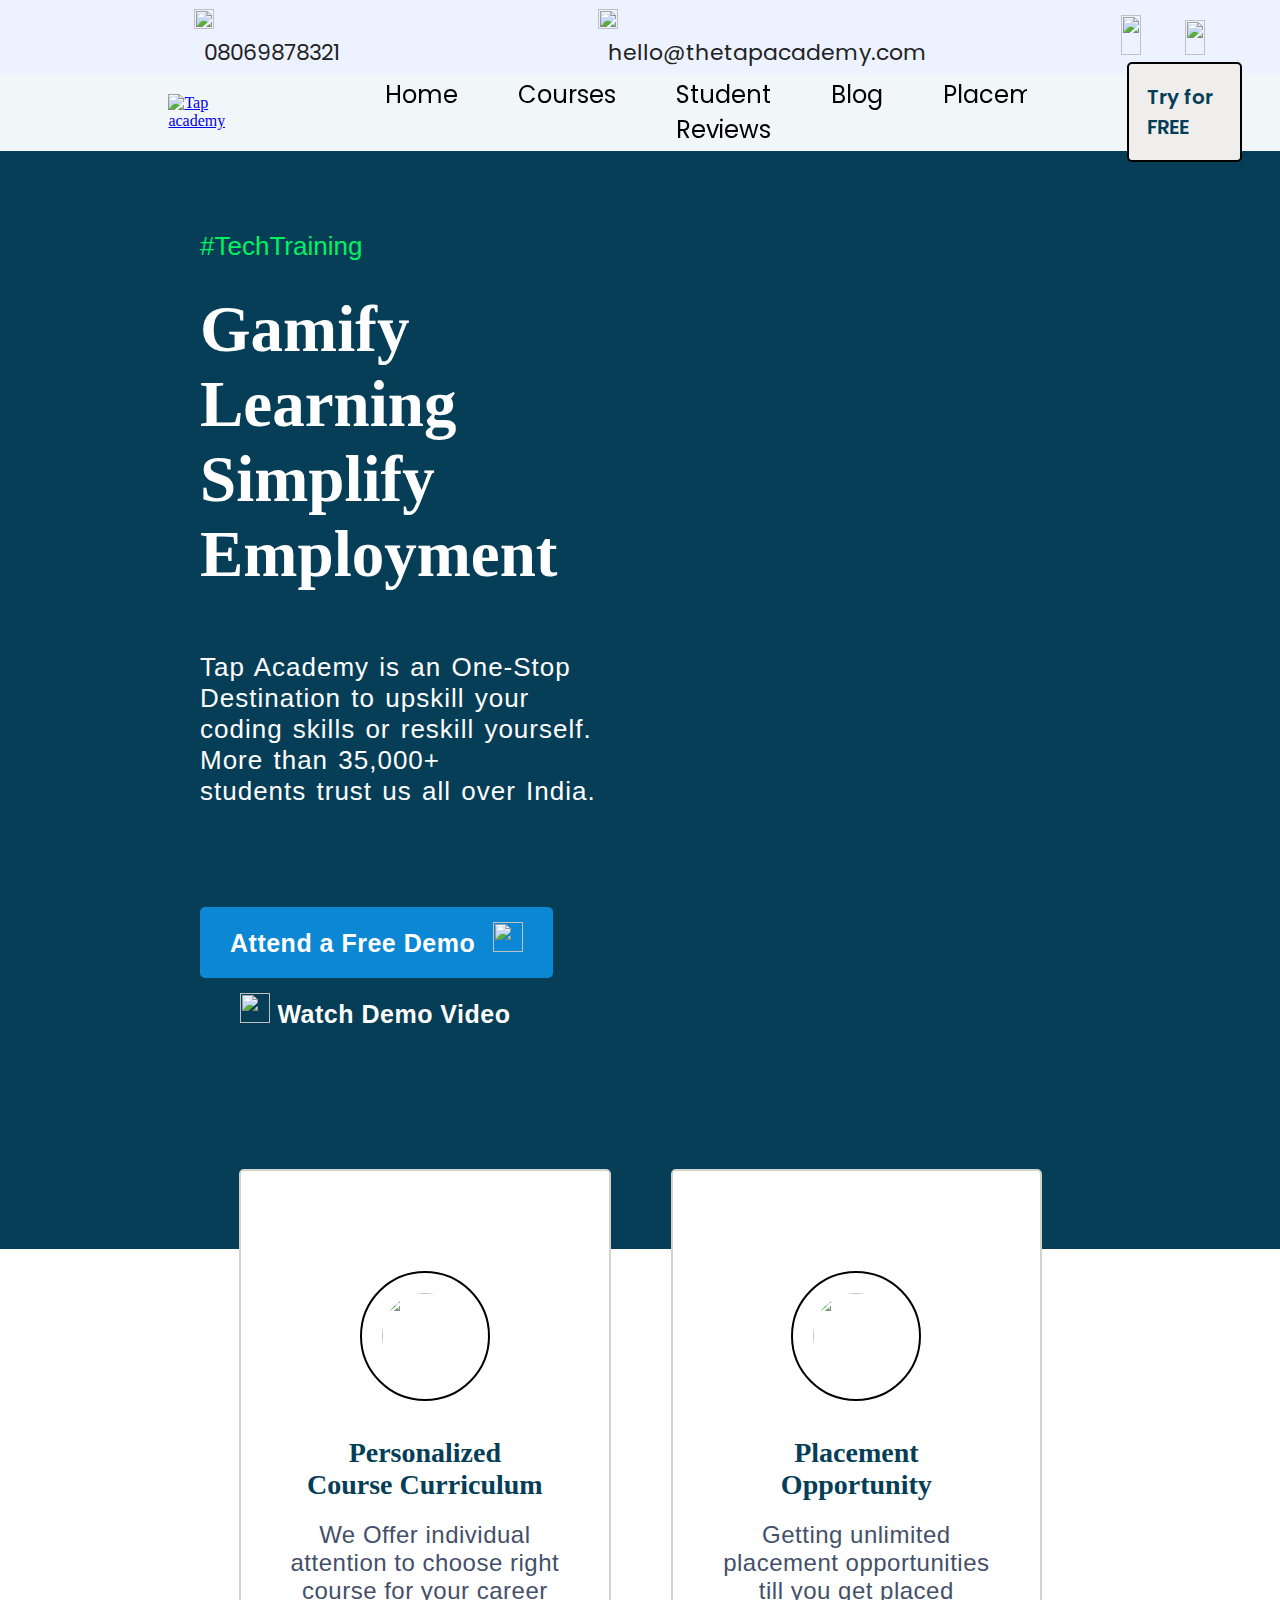
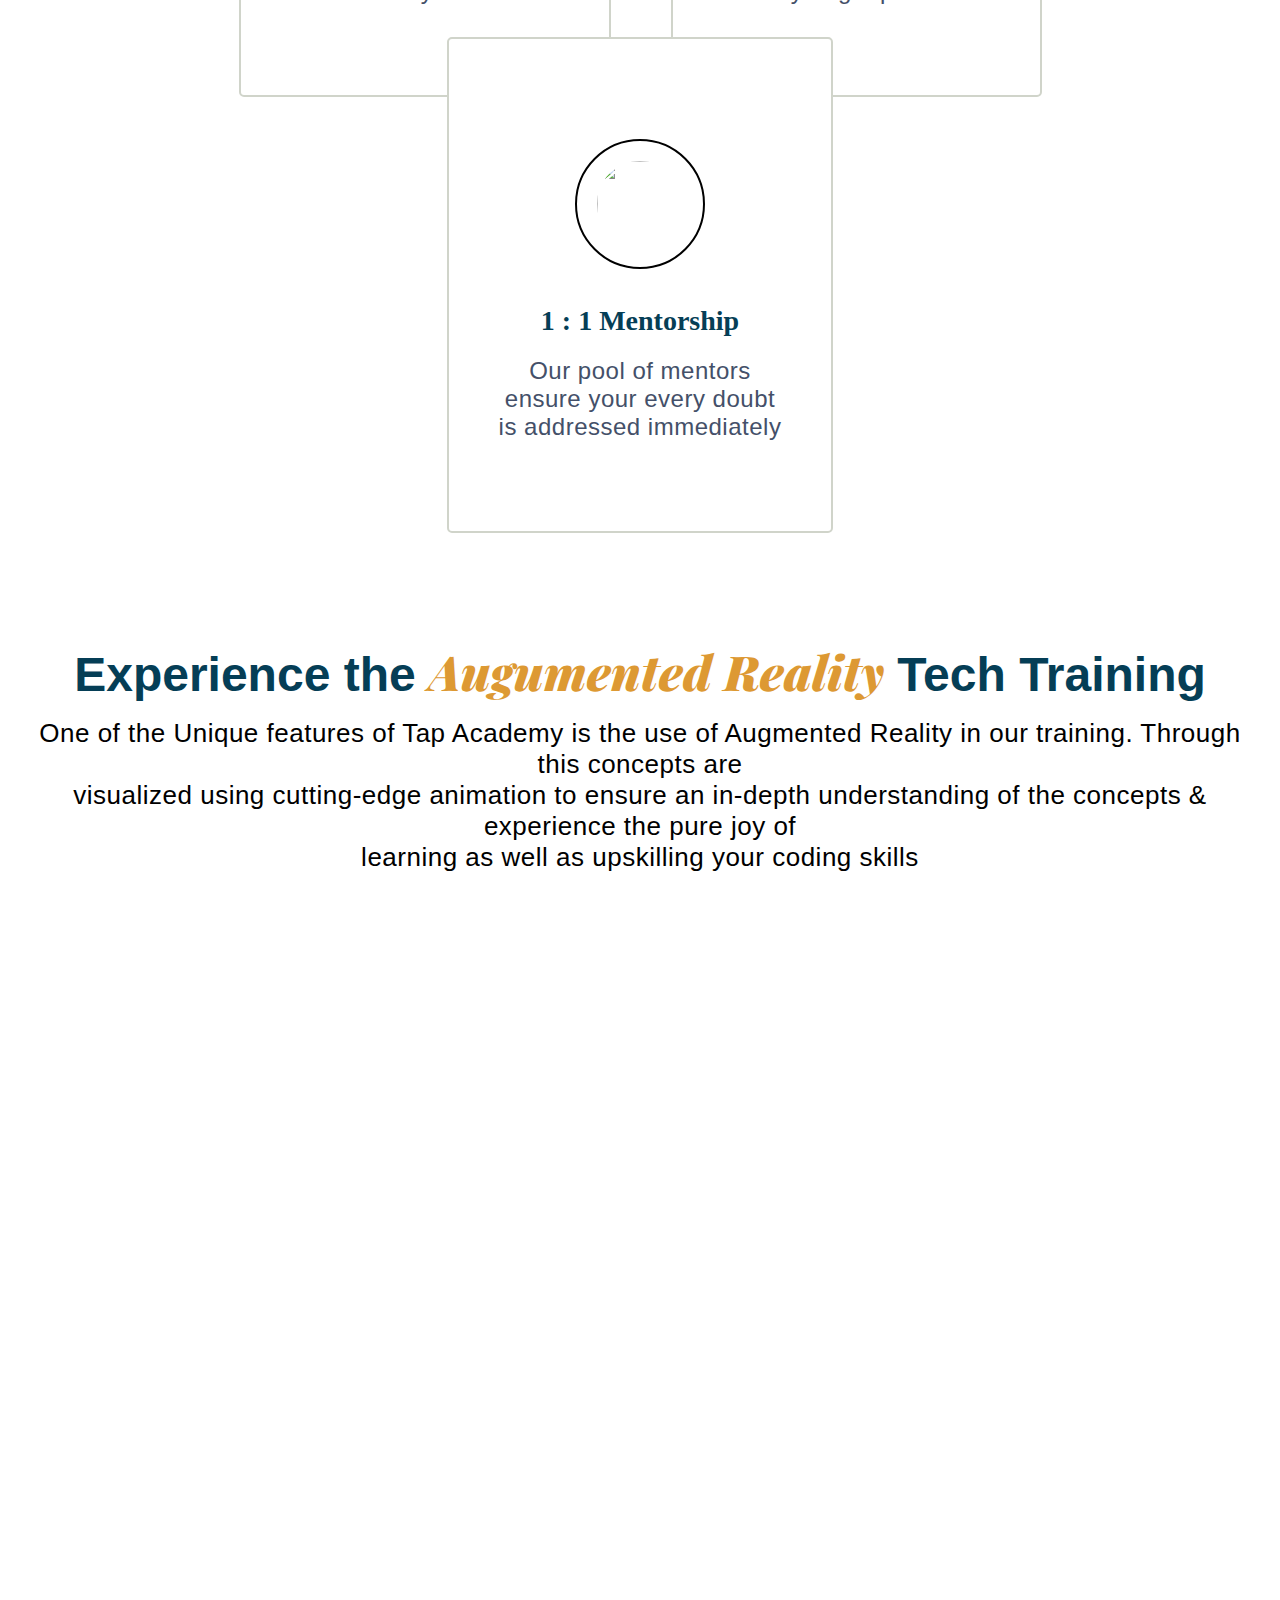
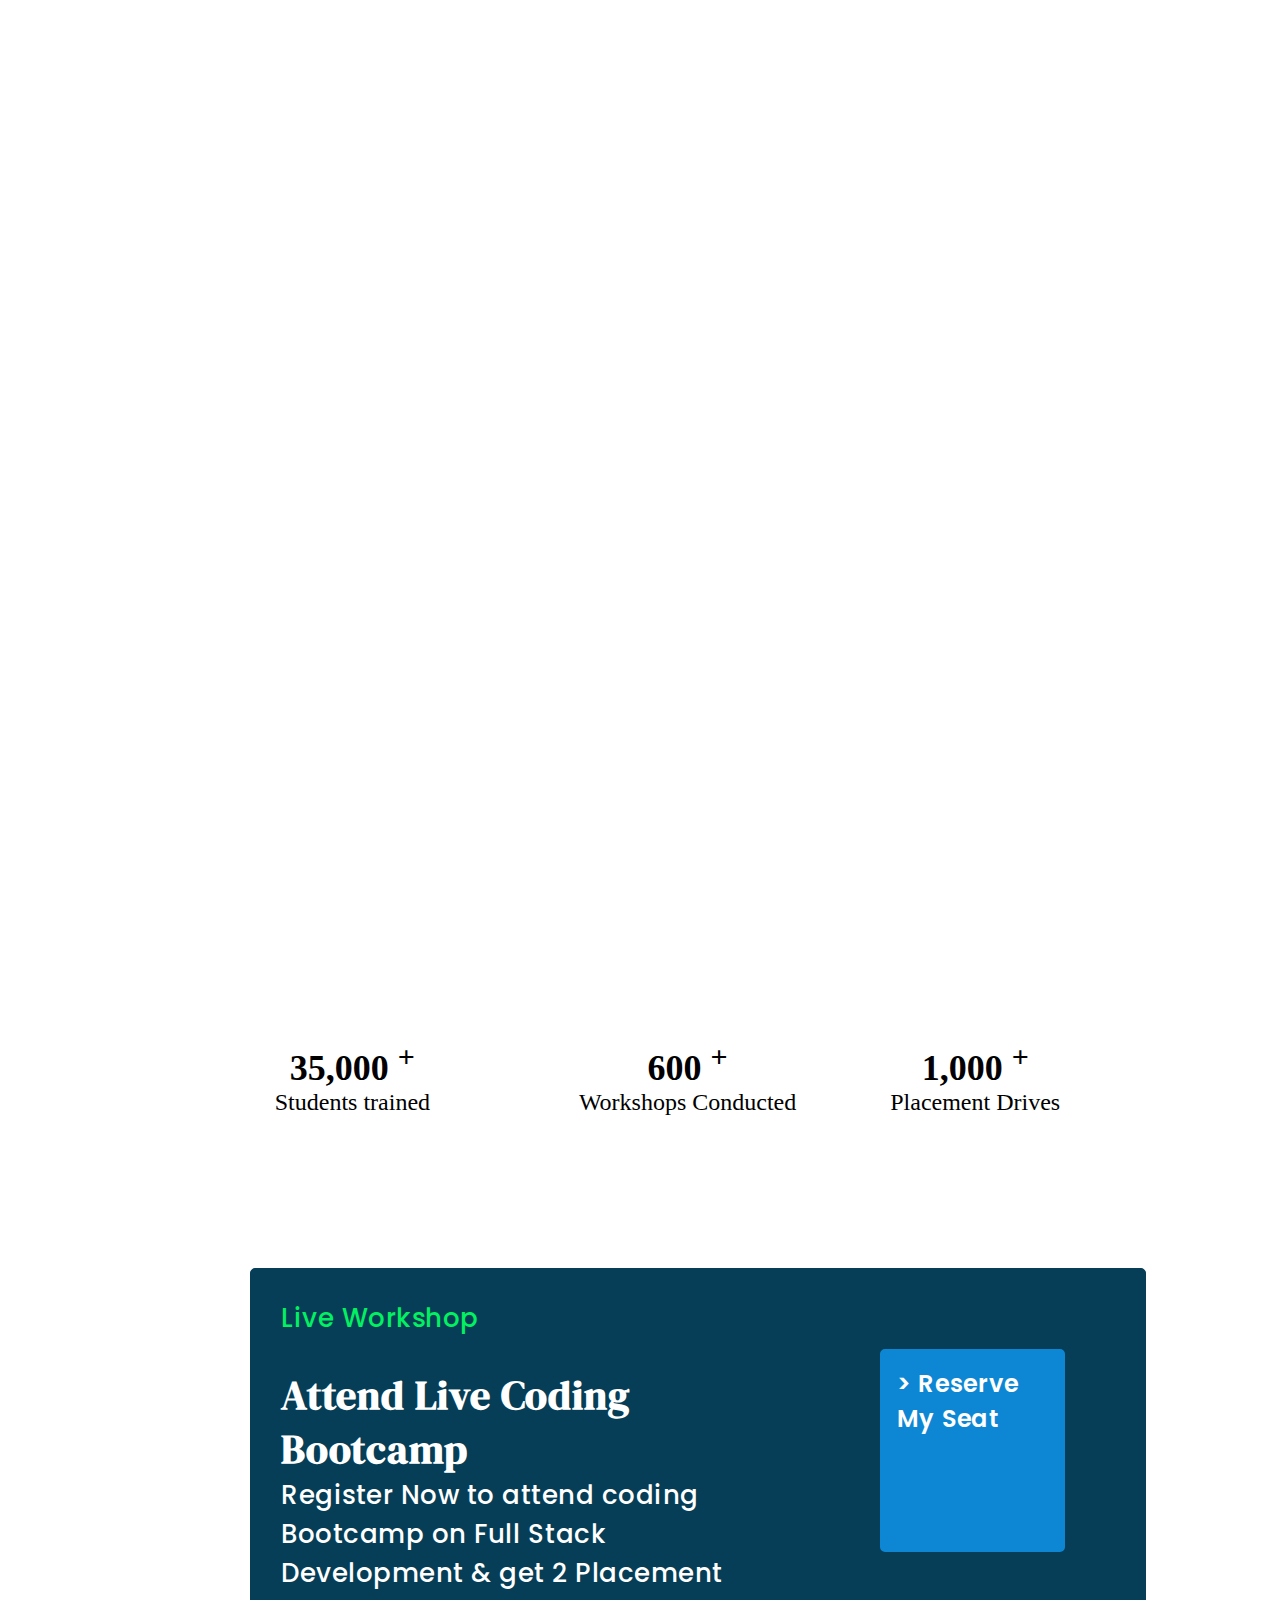
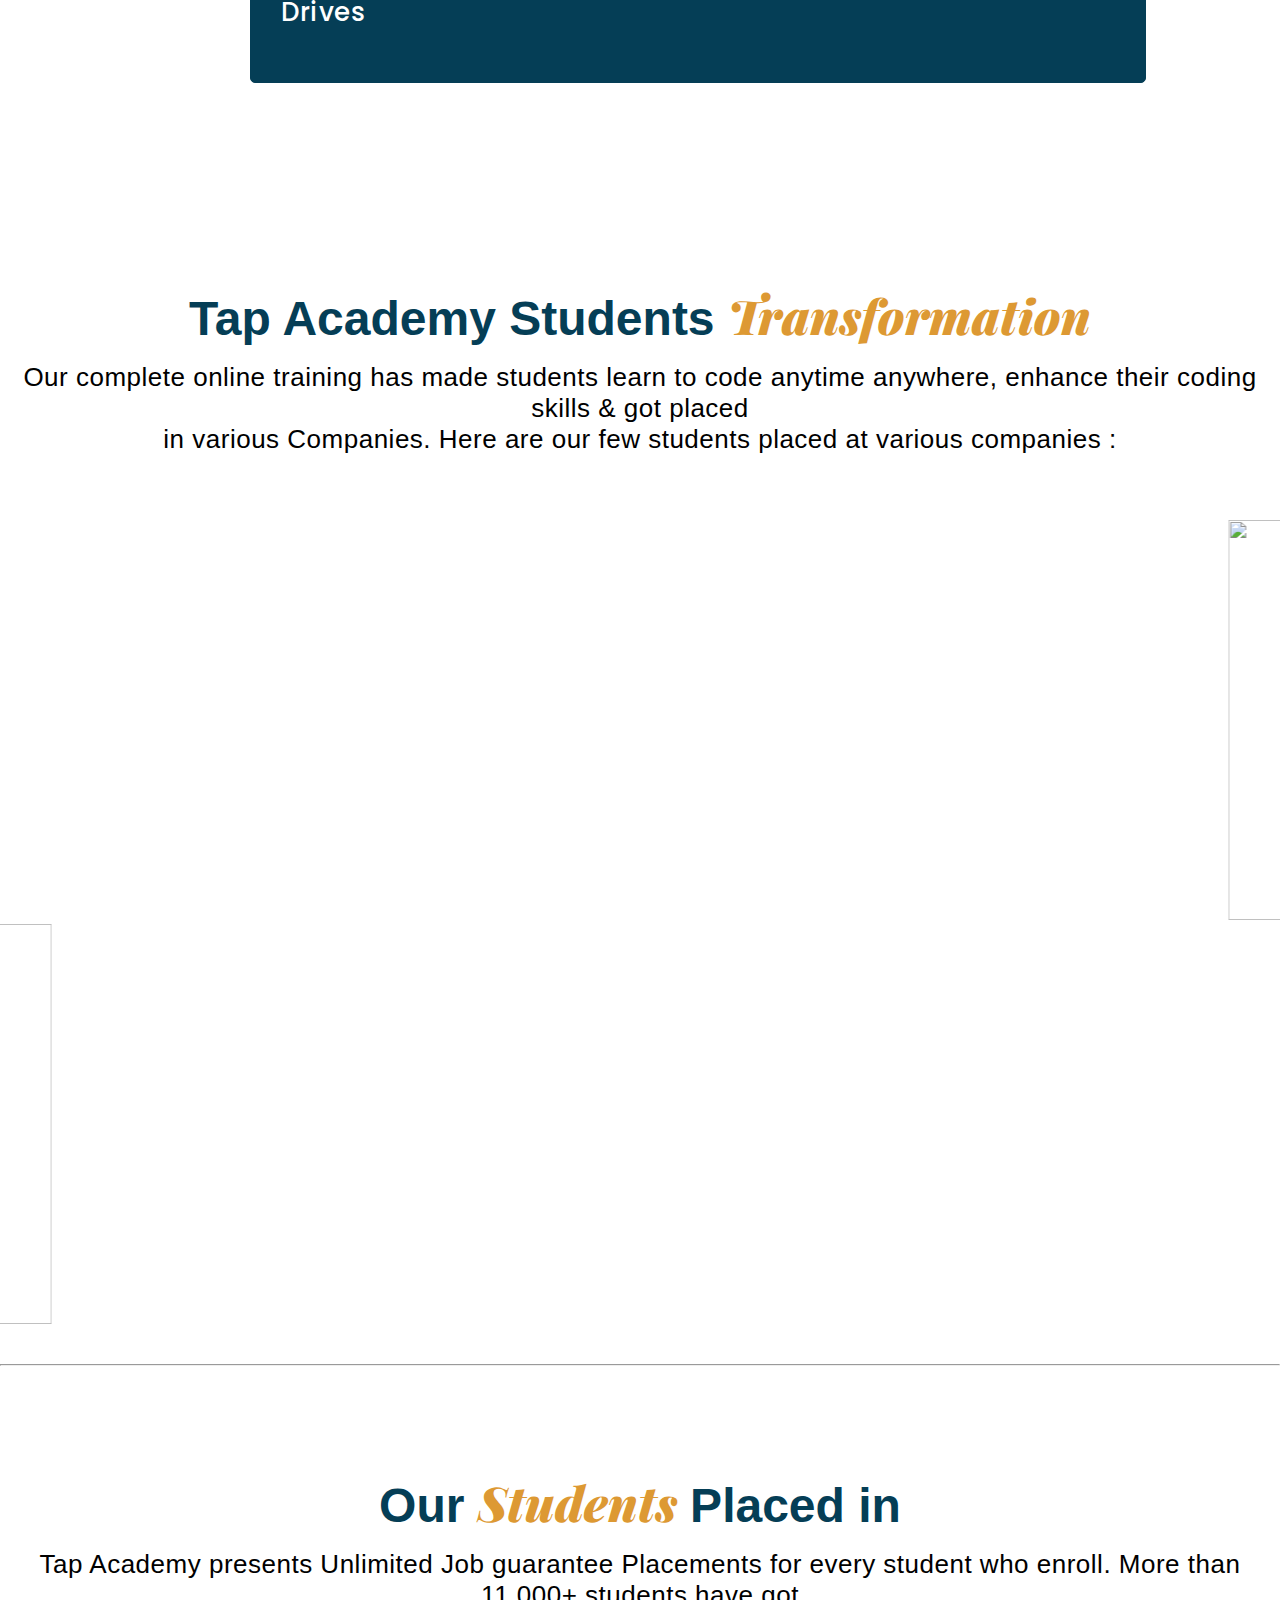
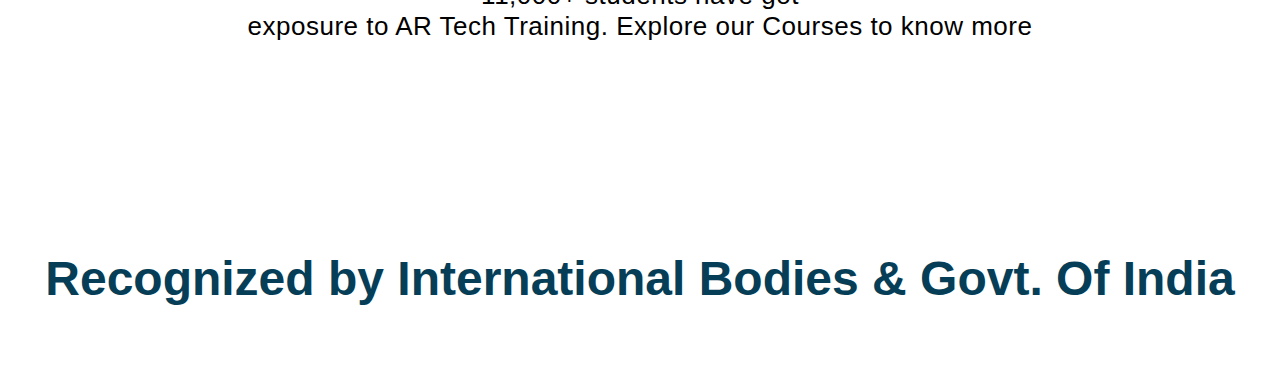
==== index.html @ 1ef103cb "Add files via upload" ====
<!DOCTYPE html>
<html lang="en">
<head>
    <meta charset="UTF-8">
    <meta name="viewport" content="width=device-width, initial-scale=1.0">
    <title>Tap Academy</title>
    <link rel="icon" href="images/tap_academy_icon.png">
    <link rel="stylesheet" href="styles.css">
    <link rel="stylesheet" href="home.css">
    <link rel="preconnect" href="https://fonts.googleapis.com">
<link rel="preconnect" href="https://fonts.gstatic.com" crossorigin>
<link href="https://fonts.googleapis.com/css2?family=Playfair+Display:ital@1&display=swap" rel="stylesheet">
<link rel="preconnect" href="https://fonts.googleapis.com">
<link rel="preconnect" href="https://fonts.gstatic.com" crossorigin>
<link href="https://fonts.googleapis.com/css2?family=Playfair+Display:ital@1&family=Poppins&display=swap" rel="stylesheet">
<link rel="preconnect" href="https://fonts.googleapis.com">
<link rel="preconnect" href="https://fonts.gstatic.com" crossorigin>
<link href="https://fonts.googleapis.com/css2?family=DM+Sans:opsz@9..40&family=Playfair+Display:ital@1&family=Poppins&display=swap" rel="stylesheet">
<link rel="preconnect" href="https://fonts.googleapis.com">
<link rel="preconnect" href="https://fonts.gstatic.com" crossorigin>
<link href="https://fonts.googleapis.com/css2?family=DM+Sans:opsz@9..40&family=DM+Serif+Display&family=Playfair+Display:ital@1&family=Poppins&display=swap" rel="stylesheet">
</head>
<body>
    <header>
        <div class="container">
            <div class="container-column">
                <div class="ele">
                    <ul class="container-ele">
                        <li class="header-ele">
                            <img src="images/phone_icon.png" alt="" height="20px" width="20px"></li>
                        <li class="header-ele"><a href="tel:08069878321">08069878321</a></li>
                    </ul>
                </div>
            </div>
            <div class="container-column">
                <div class="ele">
                    <ul class="container-ele ele1">
                        <li class="header-ele"><img src="images/mail_icon.png" alt="" height="20px" width="20px"></li>
                        <li class="header-ele"><a href="mailto:hello@thetapacademy.com">hello@thetapacademy.com</a></li>
                    </ul>
                </div>
            </div>
            <div class="container-column">
                <div class="ele">
                    <div class="ele2">
                        <span class="element"><a href="https://www.youtube.com/tapacademy"><img src="images/utube_icon.png" alt="" height="40px" width="40px"></a></span>
                        <span class="element"><a href="https://www.instagram.com/tapacademy_online/"><img src="images/Instagram-Icon.png" alt="" height="35px" width="35px"></a></span>
                    </div>
                </div>
            </div>
        </div>
    </header>
    <nav class="navBar">
        <a href="index.html"><img src="images/tap_logo.png" alt="Tap academy" class="tapLogo"></a>
        <ul class="navLink">
            <li class="navItems"><a href="index.html">Home</a></li>
            <li class="navItems"><a href="courses.html">Courses</a></li>
            <li class="navItems"><a href="studentReviews.html">Student Reviews</a></li>
            <li class="navItems"><a href="">Blog</a></li>
            <li class="navItems"><a href="placements.html">Placements</a></li>
            <li class="navItems"><a href="contact.html">Contact Us</a></li>
        </ul>
        <a href="https://learn.thetapacademy.com/" id="nav-try-btn">Try for FREE</a>
    </nav>
    <section class="mainContent">
        <div class="content-home column">
            <div class="content-hold">
                <div class="left-Container content-left">
                    <p class="para">#TechTraining</p>
                    <h1>Gamify Learning Simplify</h1>
                    <h1>Employment</h1>
                    <div id="para1">
                        <p>Tap Academy is an One-Stop Destination to upskill your <br>
                            coding skills or reskill yourself. More than 35,000+ <br>
                            students trust us all over India.
                        </p>                        
                    </div>
                </div>
                <div class="left-btns left-Container">
                    <div class="btn-leftOne">
                        <a href="https://thetapacademy.com/full-stack-live-workshop/">Attend a <b>Free</b> Demo
                            <img src="images/video_img.png" alt="" width="30px" height="30px" >
                        </a>
                    </div>
                    <div class="btn-leftTwo">
                        <a href="https://player.vimeo.com/video/645486190?playlist=645486190&muted=0&autoplay=0&loop=no&controls=1&start=&end=">
                            <img src="images/video_icon.png" alt="" width="30px" height="30px">
                            Watch Demo Video
                        </a>
                    </div>
                </div>
            </div>
            <div class="content-hold right-Container">
                <iframe src="https://www.youtube.com/embed/YRE8jYq4Nvg?controls=1&rel=0&playsinline=0&modestbranding=0&autoplay=1&enablejsapi=1&origin=https%3A%2F%2Fthetapacademy.com&widgetid=1" frameborder="0" height="360" width="640"></iframe>
            </div>
        </div>   
    </section>

    <section class="mainContent">
        <div class="card">
            <div class="card-holder">
                <div class="card-items">
                    <a href="index.html">
                        <figure>
                            <img src="images/laptop_img.png" alt="" height="70px" width="70px">
                            <figcaption>
                                <h2>Personalized <br>
                                    Course Curriculum</h2>
                                    <p>We Offer individual <br>
                                        attention to choose right <br>
                                        course for your career
                                    </p>
                            </figcaption>
                        </figure>
                    </a>
                </div>
                <div class="card-items">
                    <a href="index.html">
                        <figure>
                            <img src="images/briefcase_icon.png" alt="" height="70px" width="70px">
                            <figcaption>
                                <h2>Placement <br>
                                Opportunity</h2>
                                <p> Getting unlimited <br>
                                placement opportunities <br>
                                till you get placed
                                </p>
                            </figcaption>
                        </figure>
                    </a>
                </div>
                <div class="card-items">
                    <a href="index.html">
                        <figure>
                            <img src="images/headphone_icon.png" alt="" height="70px" width="70px">
                            <figcaption>
                                <h2>
                                    1 : 1 Mentorship
                                </h2>
                                    <p>Our pool of mentors <br>
                                    ensure your every doubt <br>
                                    is addressed immediately</p>
                            </figcaption>
                        </figure>
                    </a>
                </div>    
            </div>
        </div>
    </section>
    <br><br>

    <section class="mainContent">
        <div class="video-content">
            <h1>Experience the <em>Augumented Reality</em> Tech Training </h1>
            <p>One of the Unique features of Tap Academy is the use of Augmented Reality in our training.  Through this concepts are <br>
                visualized using cutting-edge animation to ensure an in-depth understanding of the concepts & experience the pure joy of <br>
                learning as well as upskilling your coding skills</p>
        </div>
        <div class="video-container">
            <div class="vi-con-item"><iframe src="https://player.vimeo.com/video/694365015?color&autopause=0&loop=0&muted=0&title=1&portrait=1&byline=1&h=ab68c6377f#t=00h00m05s" frameborder="0" height="360" width="640"></iframe>
            </div>
            <div class="vi-con-item"><iframe src="https://player.vimeo.com/video/636154101?color&autopause=0&loop=0&muted=0&title=0&portrait=0&byline=0&h=89dff778c4#t=00h00m05s" frameborder="0" height="360" width="640"></iframe>
            </div>
            <div class="vi-con-item"><iframe src="https://player.vimeo.com/video/638183143?color&autopause=0&loop=0&muted=0&title=1&portrait=1&byline=1&h=33bbbfd0ed#t=00h00m05s" frameborder="0" height="360" width="640"></iframe>
            </div>
            <div class="vi-con-item"><iframe src="https://player.vimeo.com/video/682703363?color&autopause=0&loop=0&muted=0&title=0&portrait=0&byline=0&h=78aa9762ff#t=00h00m05s" frameborder="0" height="360" width="640"></iframe>
            </div>
        </div>
    </section>
    <section class="mainContent">
        <center>
            <table style="width: 75%;">
                <tr>
                    <td style="width: 40%;">
                        <center>
                            <font size="5px">
                                <h2>35,000 <sup>+</sup></h2>
                                <p>Students trained</p>
                            </font>
                        </center>
                    </td>
                    <td style="width:30%;">
                        <center>
                            <font size="5px">
                                <h2>600 <sup>+</sup></h2>
                                <p>Workshops Conducted</p>
                            </font>
                        </center>
                    </td>
                    <td style="width: 60%;">
                        <center>
                            <font size="5px">
                                <h2>1,000 <sup>+</sup></h2>
                                <p>Placement Drives</p>
                            </font>
                        </center>
                    </td>
                </tr>
            </table>
        </center>
    </section>
    <section class="mainContent">
        <div class="content-card column">
            <div class="left-Container-card">
                <p class="para">Live Workshop</p>
                <h2>Attend Live Coding Bootcamp</h2>
                <p>Register Now to attend coding Bootcamp on Full Stack <br>
                    Development & get 2 Placement Drives </p>
            </div>
            <div class="right-Container-card">
                <a href="https://thetapacademy.com/full-stack-live-workshop/"> > Reserve My Seat</a>
            </div>
        </div>
    </section>
    <section class="mainContent">
        <div class="video-content">
            <h2>Tap Academy Students <em>Transformation</em></h2>
                <p>Our complete online training has made students learn to code anytime anywhere, enhance their coding skills & got placed <br>
                    in various Companies. Here are our few students placed at various companies :</p>
        </div>
        <marquee direction="left">
            <img src="images/img1.jpg" alt="" height="400px" width="300px">
            <img src="images/img2.jpg" alt="" height="400px" width="300px">
            <img src="images/img3.jpg" alt="" height="400px" width="300px">
            <img src="images/img4.jpg" alt="" height="400px" width="300px">
            <img src="images/img5.jpg" alt="" height="400px" width="300px">
            <img src="images/img6.jpg" alt="" height="400px" width="300px">

        </marquee>
        <marquee direction="right">
            <img src="images/img7.jpg" alt="" height="400px" width="300px">
            <img src="images/img8.jpg" alt="" height="400px" width="300px">
            <img src="images/img9.jpg" alt="" height="400px" width="300px">
            <img src="images/img10.jpg" alt="" height="400px" width="300px">
            <img src="images/img11.jpg" alt="" height="400px" width="300px">
            <img src="images/img12.jpg" alt="" height="400px" width="300px">
        </marquee>
        <br><br><hr><br><br><br>
        <div class="video-content">
            <h2>Our <em>Students</em> Placed in</h2>
            <p>Tap Academy presents Unlimited  Job guarantee Placements for every student who enroll. More than 11,000+ students have got <br>
                exposure to AR Tech Training. Explore our Courses to know more</p>
        </div>
            
        <br><br>
        <marquee  direction="left">
            <img src="images/accenture.png" alt="">
            <img src="images/infosys.png" alt="">
            <img src="images/mindtree.png" alt="">
            <img src="images/oracle.png" alt="">
            <img src="images/intel.png" alt="">
            <img src="images/tcs.png" alt="">
            <img src="images/capgemini.png" alt="">
            <img src="images/cisco.png" alt="">
            <img src="images/cognizant.png" alt="">
            <img src="images/concentrix.png" alt="">
            <img src="images/virtusa.png" alt="">
            <img src="images/deloitte.png" alt="">
        </marquee>
        <br><br><br><br><br>
    
        <center>
            <font size="5px">
                <h2 id="last-con">Recognized by International Bodies & Govt. Of India</h2>
            </font>
            <img src="images/logo1.png" alt="">
        </center>
    </section>
    <br><br>
</body>
</html>
---- styles.css ----
* {
    margin: 0;
    padding: 0;
    box-sizing: border-box;
}
div {
    display: block;
}

.container {
    display: flex;
    flex-direction: initial;
    justify-content: initial;
    align-items: initial;
    align-content: initial;
    flex-grow: initial;
    flex-shrink: initial;
    background-color: #ECF2FF;

}
.container-column {
    display: flex;
    position: relative;
    flex-wrap: wrap;
    width: 100%;
    padding: 5px;
    margin: 0 5px;
    align-items: center;
}
.container-ele {
    display: flex;
    flex-wrap: wrap;
    flex-grow: initial;
    align-items: center;
    padding-left: 180px;
}

.ele1 {
    padding-left: 230px;
}

.header-ele a{
    padding-left: 10px;
}

.header-ele{
    display: inline-block;
    text-decoration: none;
    padding: 4px;
    text-align: right;

}

.container-ele > li > a {
    color: #222;
    font-family: poppins, sans-serif;
    font-weight: 400;
    line-height: 24px;
    font-size: 22px;
}

.ele .container-ele a {
    display: flex;
    flex-wrap: wrap;
    align-items: center;
    text-decoration: none;
    text-align: right;
}

.element {
    display: inline;
    position: relative;
    padding-left: 20px;
}
.element a img {
    width: auto;
}
.ele2 {
    padding-left: 150px;
}

.navBar {
    display: flex;
    width: 100%;
    height: 30px;
    position: sticky;
    top: 0;
    left: 0;
    padding: 3%;
    z-index: 9;
    background-color: #F1F6F9;
    align-items: center;
}

.tapLogo {
    height: 70px;
    padding-left: 130px;
}

.navLink {
    display: flex;
    list-style-type: none;
    margin: 0;
    padding-left: 100px;
    margin-right: 50px;
    top: 0;
    position: -webkit-sticky;
    position: sticky;
    overflow: hidden;
}

.navItems {
    float: left;
}

.navItems a {
    display: block;
    align-items: center;
    text-decoration: none;
    margin-left: 40px;
    padding-left: 20px;
    font-size: 24px;
    font-weight: 400;
    font-family: poppins, sans-serif;
    color: black;
}

.navItems a:hover {
    text-decoration: underline;
    color: blue;
}

#nav-try-btn {
    display: block;
    padding: 18px;
    border: 2px solid black;
    margin-left: 50px;
    font-weight: 530;
    font-size: 20px;
    font-family: poppins, sans-serif;
    border-radius: 5px;
    background-color: #F0EEED;
    text-decoration: none;
    color: #053E56;
}

#nav-try-btn:hover {
    color: #F0EEED;
    background-color: #053E56;
}
---- home.css ----
* {
    margin: 0;
    padding: 0;
    box-sizing: border-box;
}

.content-home {
    height: 100%;
    width: 100%;
    background-color: #053E56;
    color: #fff;
    padding: 0 0 50px;
}

.content-home::after {
    content: "";
    display: table;
    clear: both;
}

.column {
    display: flex;
    float: left;
}

.left-Container {
    padding: 50px 200px 50px;
    display: flex;
    flex-wrap: wrap;
    flex-direction: column;
}

.right-Container {
    height: 100%;
    border-radius: 5px;
    margin: 20px -100px;
    padding: 200px 0;
}

.para {
    color: #02F161;
    padding: 30px 0;
}

.content-left h1 {
    font-size: 65px;
    font-weight: bolder;
    padding: 0;
    margin: 0;
    color: #fff;
}
.content-left p{
    font-size: 26px;
    font-weight: 400;
    font-family: sans-serif;
}

#para1 {
    padding: 60px 0;
    word-spacing: 2px;
    letter-spacing: 1px;
}

.left-btns {
    display: flex;
    flex-wrap: wrap;
    flex-direction: row;
    align-content: center;
    margin: -60px 0 100px;
}

.btn-leftOne {
    padding: 10px 30px 20px;
    border: 2px solid ;
    background-color: #0B87D3;
    border-style: none;
    border-radius: 5px;
}

.btn-leftOne a, .btn-leftTwo a{
    color: #fff;
    text-decoration: none;
    font-size: 25px;
    font-family: sans-serif;
    letter-spacing: 0.5px;
    font-weight: 550;
    align-items: center;
}

.btn-leftOne img, .btn-leftTwo img {
    margin-left: 10px;
    margin-top: 5px;
    align-items: center;
}

.btn-leftTwo {
    padding: 10px 30px 20px;
}

.mainContent {
    display: flex;
    flex-direction: column;
}
.card {
    display: block;
    width: auto;
}

.card-holder {
    display: flex;
    flex-wrap: wrap;
    flex-direction: row;
    justify-content: center;
}

.card-items {
    align-items: center;
    padding: 150px 50px 80px;
    border: 2px solid #D0D4CA;
    border-radius: 5px;
    margin: -80px 30px 20px;
    background-color: #fff;
}

.card-items a {
    text-decoration: none;
    align-items: center;
    text-align: center;
}

.card-items img{
    margin: -50px 0 0;
    border: 2px solid black;
    border-radius: 70px;
    height: 130px;
    padding: 20px;
    width: 130px;
}

.card-items h2 {
    padding: 10px 0;
    font-size: 28px;
    color: #053E56;
}

.card-items p {
    padding: 10px 0;
    color: #445069;
    font-size: 24px;
    font-weight: 500;
    font-family: sans-serif;
    letter-spacing: 0.5px;
}

.video-content {
    margin: 50px 0;
    padding: 0 ;
    text-align: center;
}

.video-content h1 {
    font-size: 48px;
    font-family: sans-serif;
    font-weight: 600;
    color: #053E56;
}
.video-content h2 {
    font-size: 48px;
    font-family: sans-serif;
    font-weight: 600;
    color: #053E56;
}
.video-content em {
    color: #DD9933;
    font-family: 'Playfair Display', serif;
    font-weight: 900;
}
.video-content em:hover {
    color: black;
}

.video-content p {
    font-size: 26px;
    font-family: sans-serif;
    letter-spacing: 0.5px;
    padding: 15px;
}

.video-container {
    display: flex;
    flex-wrap: wrap;
    flex-direction: row;
    padding: 50px 220px;
    margin: auto;
}

.vi-con-item {
    margin: 15px;
    padding: 0;
    border: solid #fff;
    border-radius: 5px;
}
.content-card {
    width: 70%;
    background-color: #053E56;
    color: #fff;
    padding: 0 0 50px;
    border: 1px solid #053E56;
    border-radius: 5px;
    margin: 150px 250px;
    height: auto;
}

.contentcard::after {
    content: "";
    display: table;
    clear: both;
}

.left-Container-card {
    padding: 0 30px;
}
.left-Container-card p{
    font-size: 26px;
    font-family: "Poppins",sans-serif;
    font-weight: 500;
    letter-spacing: 0.5px;
}
.left-Container-card h2{
    font-size: 40px;
    font-family: "DM Serif Display", sans-serif;
    font-weight: 600;
    letter-spacing: 0.8px;
}

.right-Container-card {
    border: 2px solid #0d87d4;
    border-radius: 5px;
    background-color: #0d87d4;
    padding: 15px; 
    margin: 80px;
}

.right-Container-card a {
    text-decoration: none;
    color: #fff;
    font-size: 24px;
    font-weight: 600;
    font-family: "Poppins", sans-serif;
    letter-spacing: 0.8px;
}

#last-con {
    font-size: 48px;
    font-family: sans-serif;
    font-weight: 600;
    color: #053E56;
}
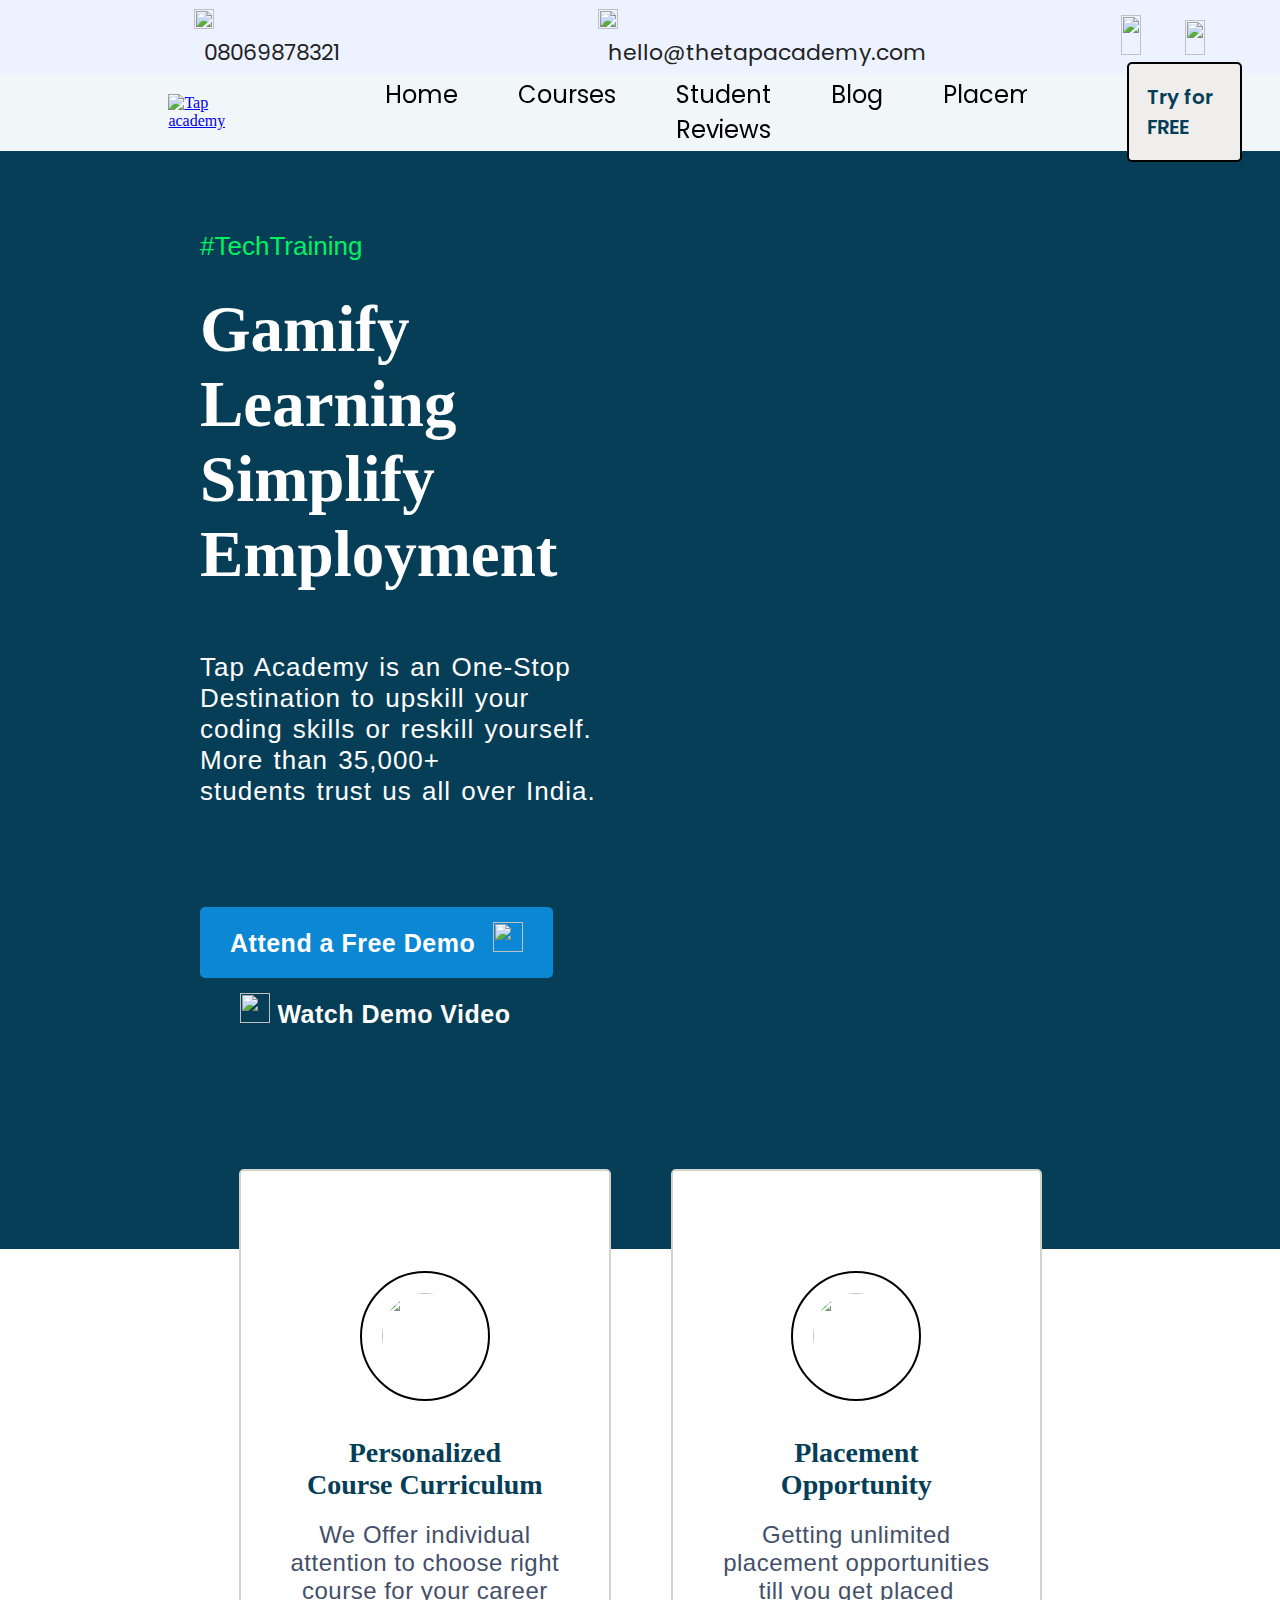
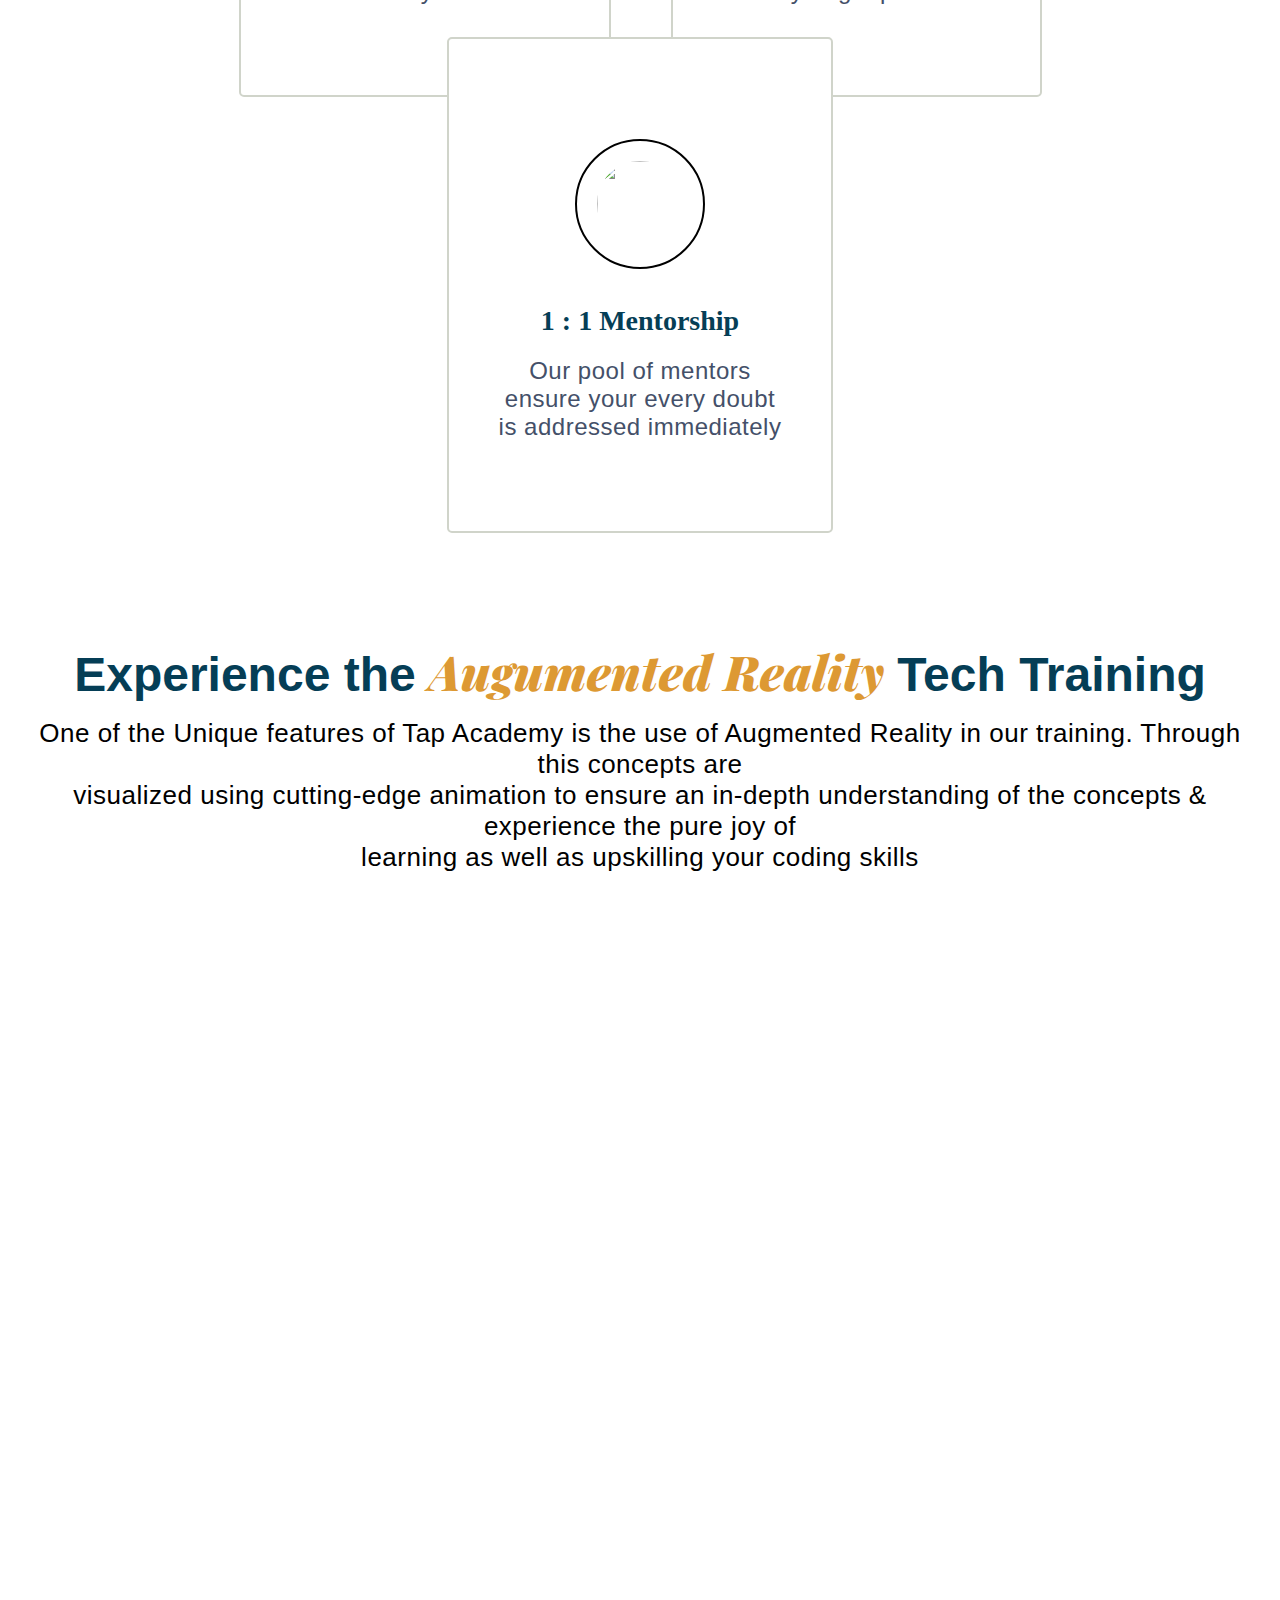
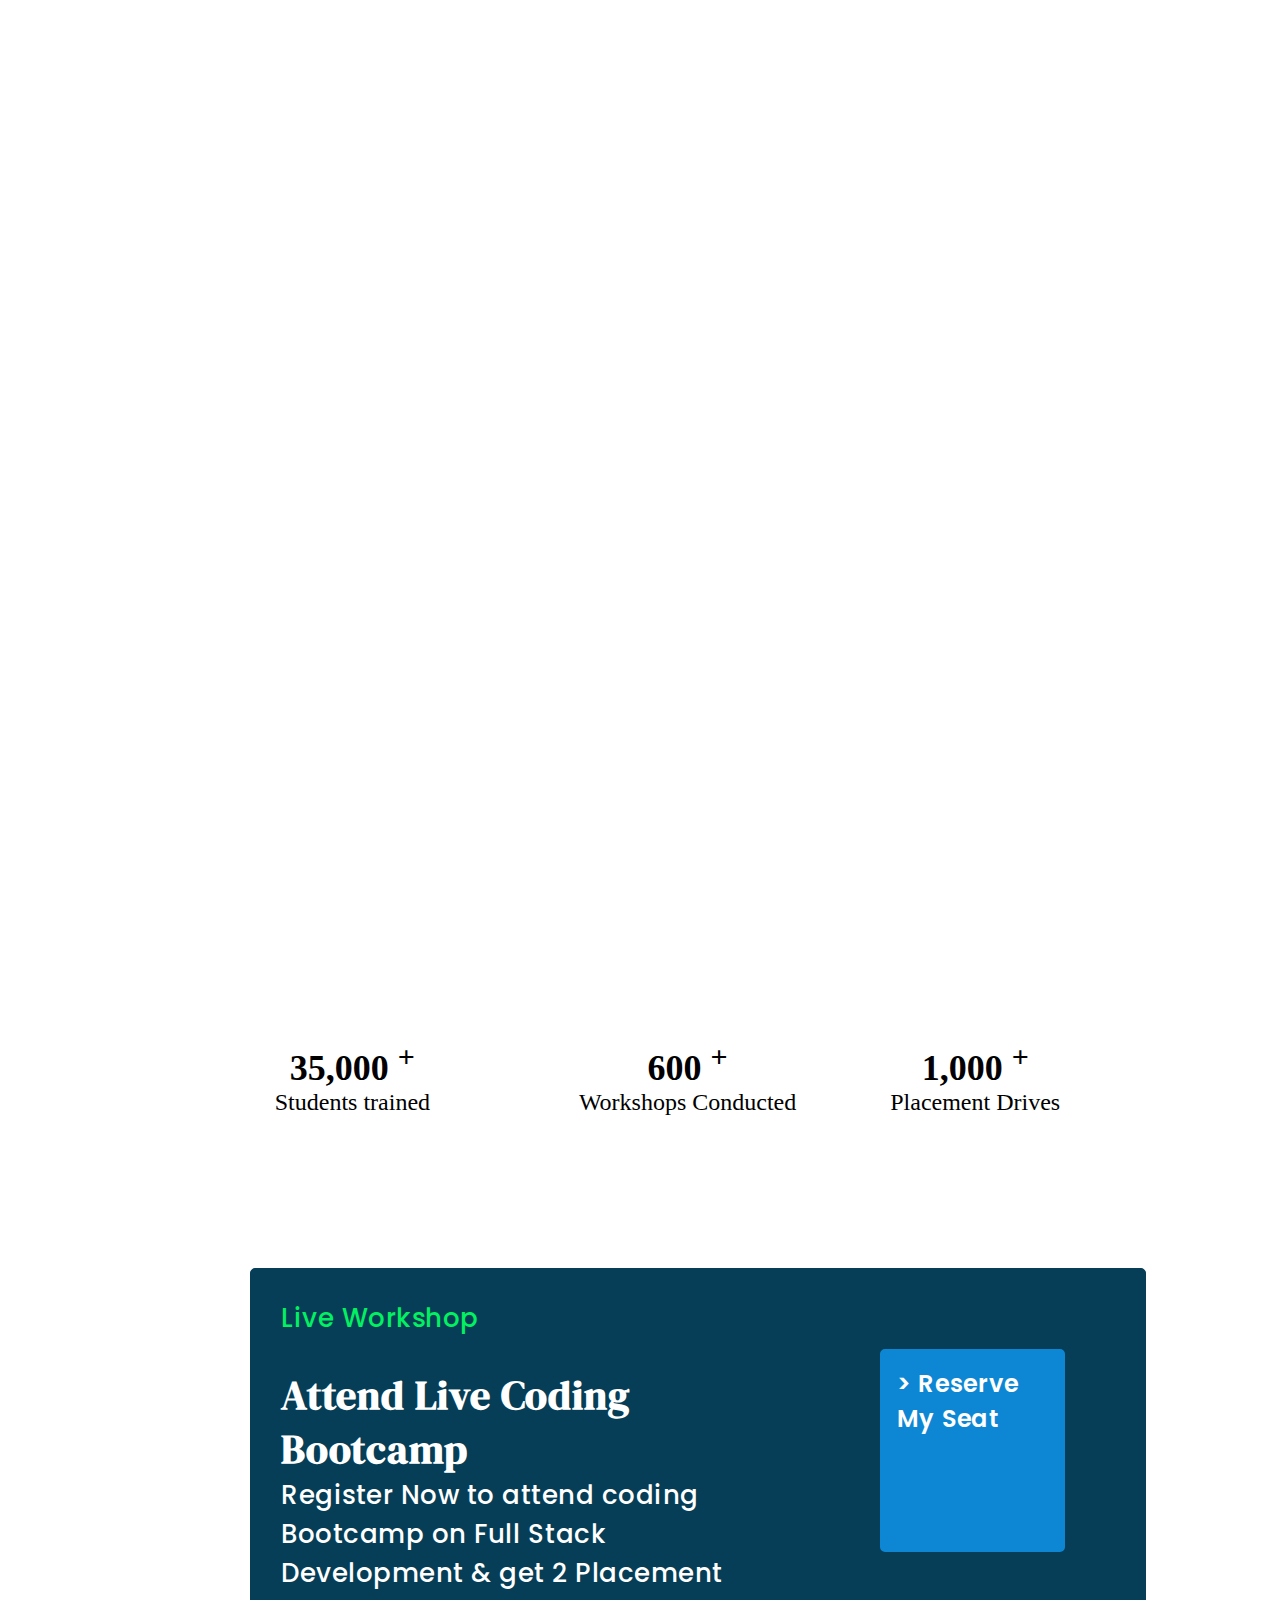
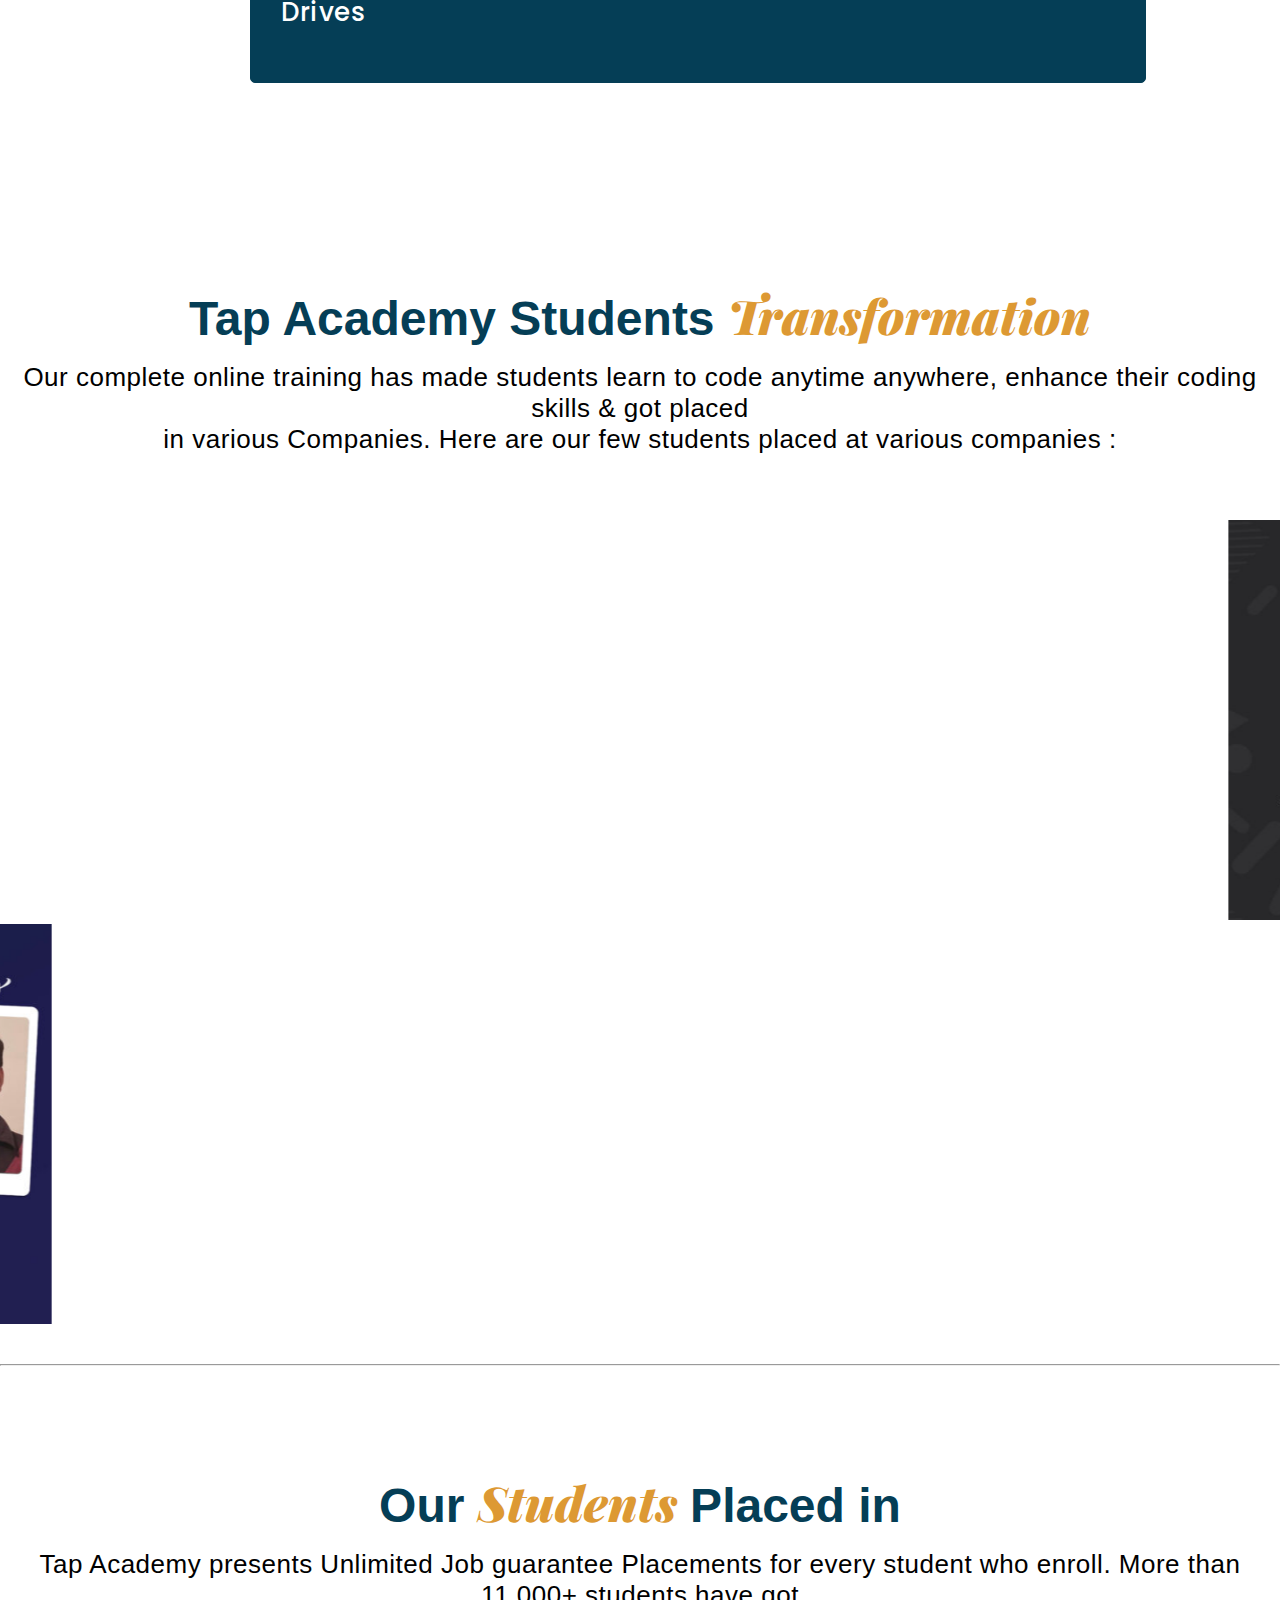
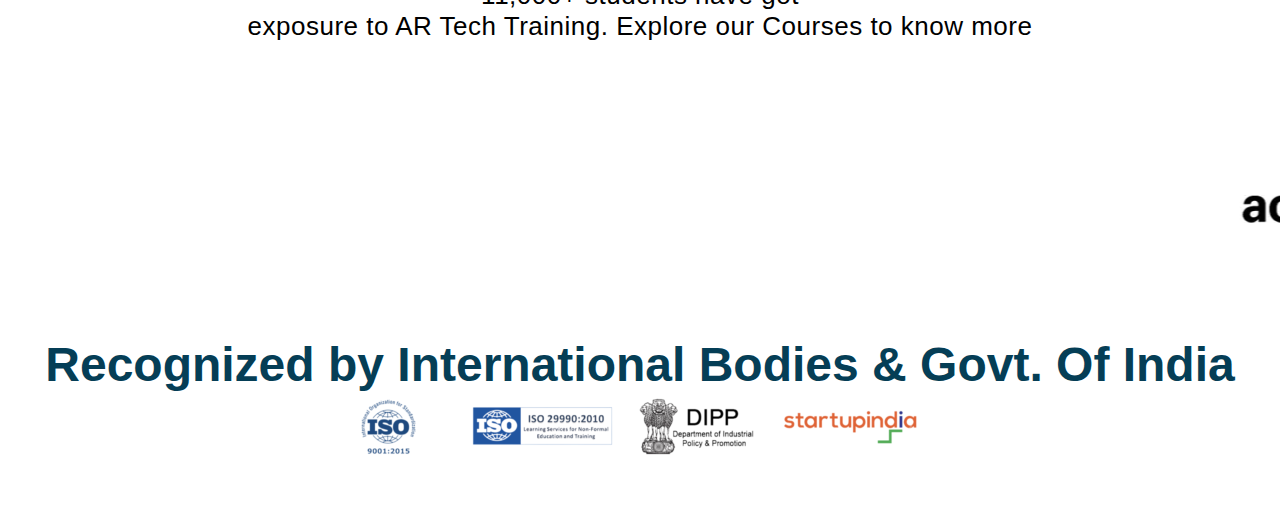
==== commit 014b545a: "Update index.html" ====
--- a/index.html
+++ b/index.html
@@ -219,21 +219,21 @@
                     in various Companies. Here are our few students placed at various companies :</p>
         </div>
         <marquee direction="left">
-            <img src="images/img1.jpg" alt="" height="400px" width="300px">
-            <img src="images/img2.jpg" alt="" height="400px" width="300px">
-            <img src="images/img3.jpg" alt="" height="400px" width="300px">
-            <img src="images/img4.jpg" alt="" height="400px" width="300px">
-            <img src="images/img5.jpg" alt="" height="400px" width="300px">
-            <img src="images/img6.jpg" alt="" height="400px" width="300px">
+            <img src="img1.jpg" alt="" height="400px" width="300px">
+            <img src="img2.jpg" alt="" height="400px" width="300px">
+            <img src="img3.jpg" alt="" height="400px" width="300px">
+            <img src="img4.jpg" alt="" height="400px" width="300px">
+            <img src="img5.jpg" alt="" height="400px" width="300px">
+            <img src="img6.jpg" alt="" height="400px" width="300px">
 
         </marquee>
         <marquee direction="right">
-            <img src="images/img7.jpg" alt="" height="400px" width="300px">
-            <img src="images/img8.jpg" alt="" height="400px" width="300px">
-            <img src="images/img9.jpg" alt="" height="400px" width="300px">
-            <img src="images/img10.jpg" alt="" height="400px" width="300px">
-            <img src="images/img11.jpg" alt="" height="400px" width="300px">
-            <img src="images/img12.jpg" alt="" height="400px" width="300px">
+            <img src="img7.jpg" alt="" height="400px" width="300px">
+            <img src="img8.jpg" alt="" height="400px" width="300px">
+            <img src="img9.jpg" alt="" height="400px" width="300px">
+            <img src="img10.jpg" alt="" height="400px" width="300px">
+            <img src="img11.jpg" alt="" height="400px" width="300px">
+            <img src="img12.jpg" alt="" height="400px" width="300px">
         </marquee>
         <br><br><hr><br><br><br>
         <div class="video-content">
@@ -244,18 +244,18 @@
             
         <br><br>
         <marquee  direction="left">
-            <img src="images/accenture.png" alt="">
-            <img src="images/infosys.png" alt="">
-            <img src="images/mindtree.png" alt="">
-            <img src="images/oracle.png" alt="">
-            <img src="images/intel.png" alt="">
-            <img src="images/tcs.png" alt="">
-            <img src="images/capgemini.png" alt="">
-            <img src="images/cisco.png" alt="">
-            <img src="images/cognizant.png" alt="">
-            <img src="images/concentrix.png" alt="">
-            <img src="images/virtusa.png" alt="">
-            <img src="images/deloitte.png" alt="">
+            <img src="accenture.png" alt="">
+            <img src="infosys.png" alt="">
+            <img src="mindtree.png" alt="">
+            <img src="oracle.png" alt="">
+            <img src="intel.png" alt="">
+            <img src="tcs.png" alt="">
+            <img src="capgemini.png" alt="">
+            <img src="cisco.png" alt="">
+            <img src="cognizant.png" alt="">
+            <img src="concentrix.png" alt="">
+            <img src="virtusa.png" alt="">
+            <img src="deloitte.png" alt="">
         </marquee>
         <br><br><br><br><br>
     
@@ -263,9 +263,9 @@
             <font size="5px">
                 <h2 id="last-con">Recognized by International Bodies & Govt. Of India</h2>
             </font>
-            <img src="images/logo1.png" alt="">
+            <img src="logo1.png" alt="">
         </center>
     </section>
     <br><br>
 </body>
-</html>+</html>
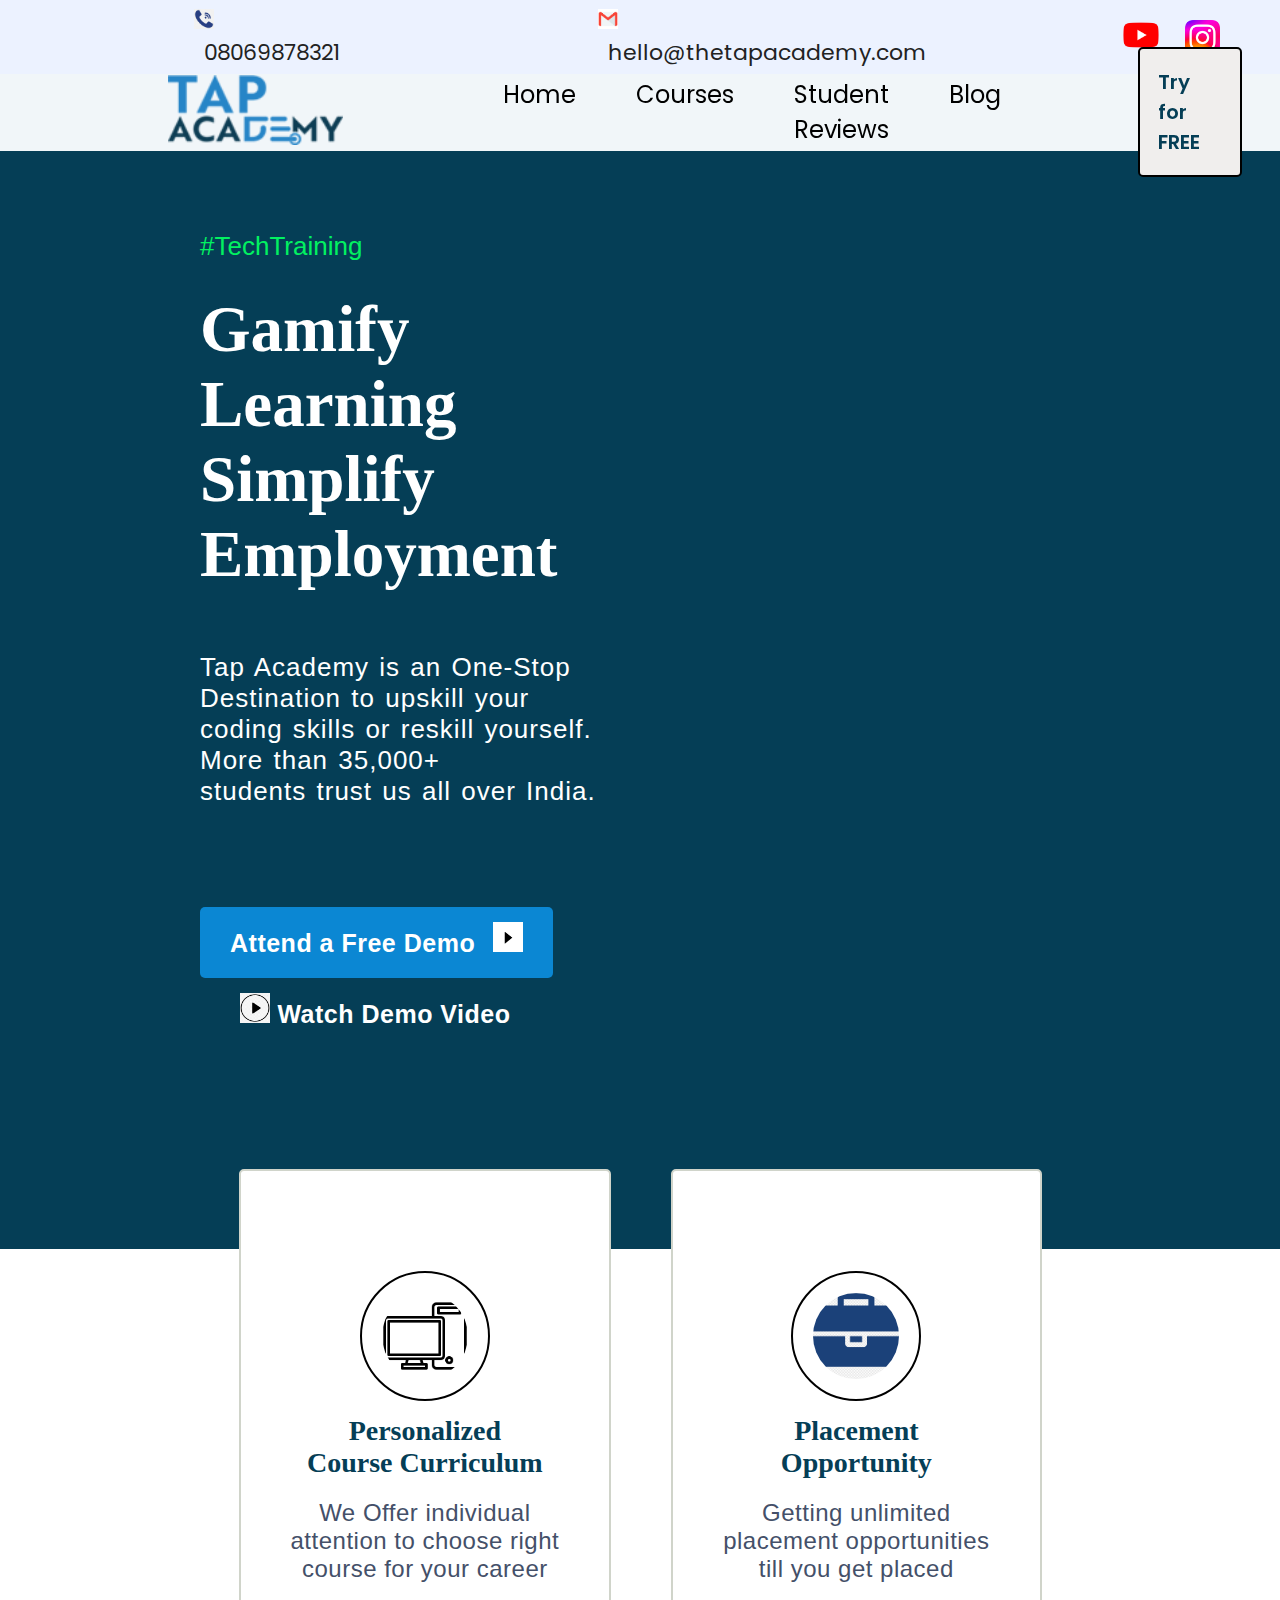
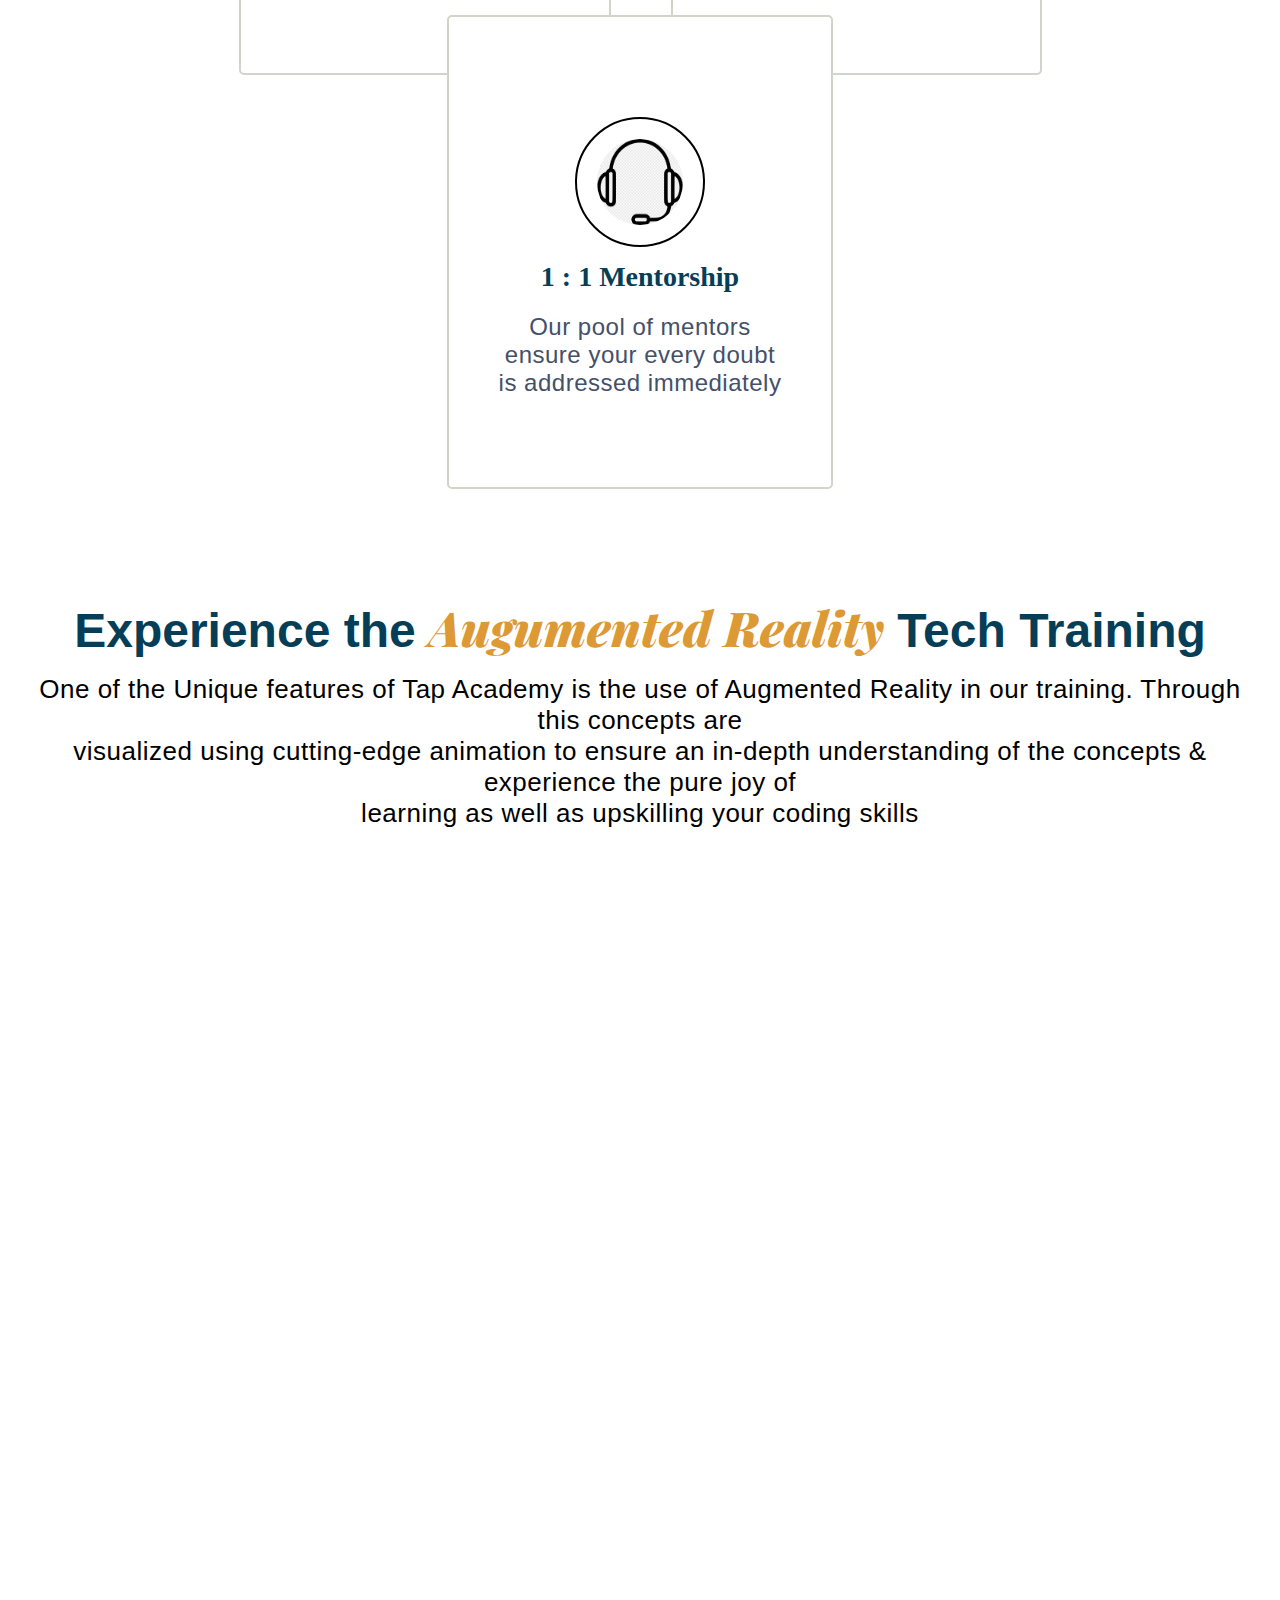
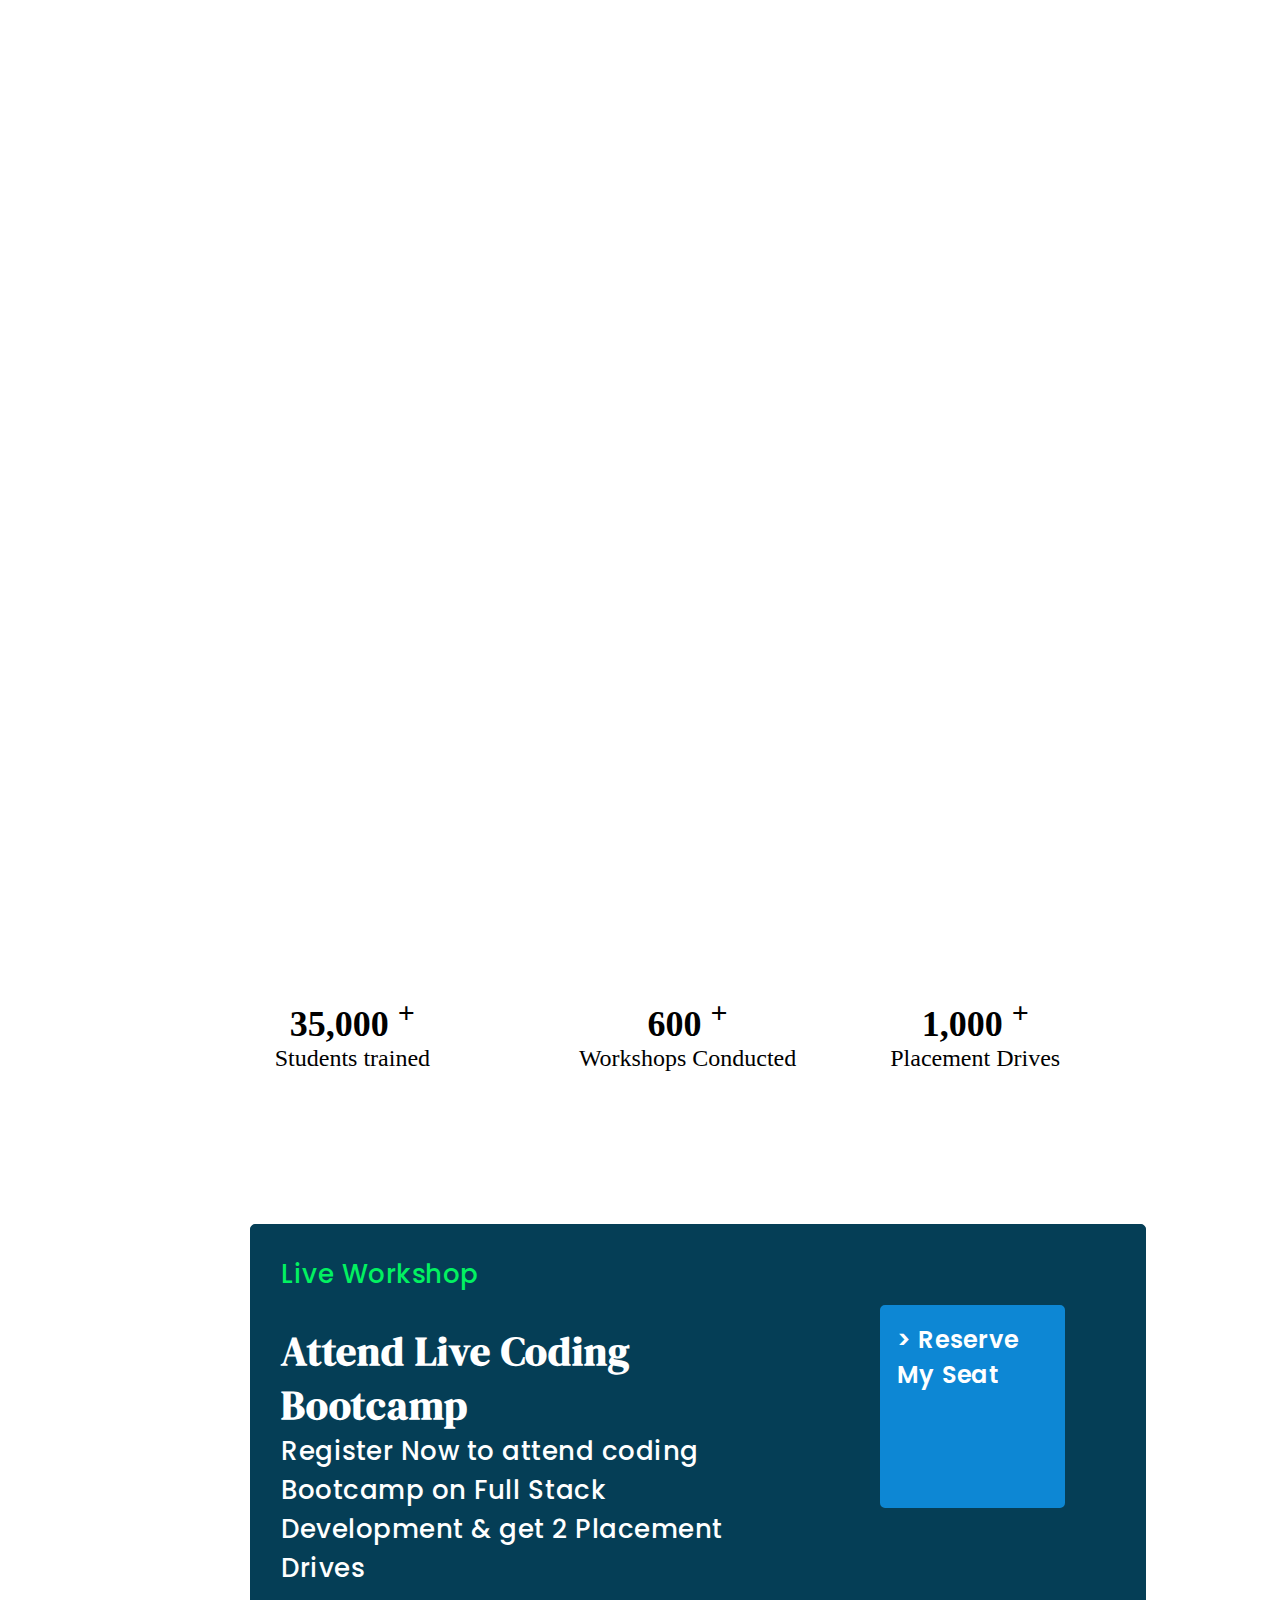
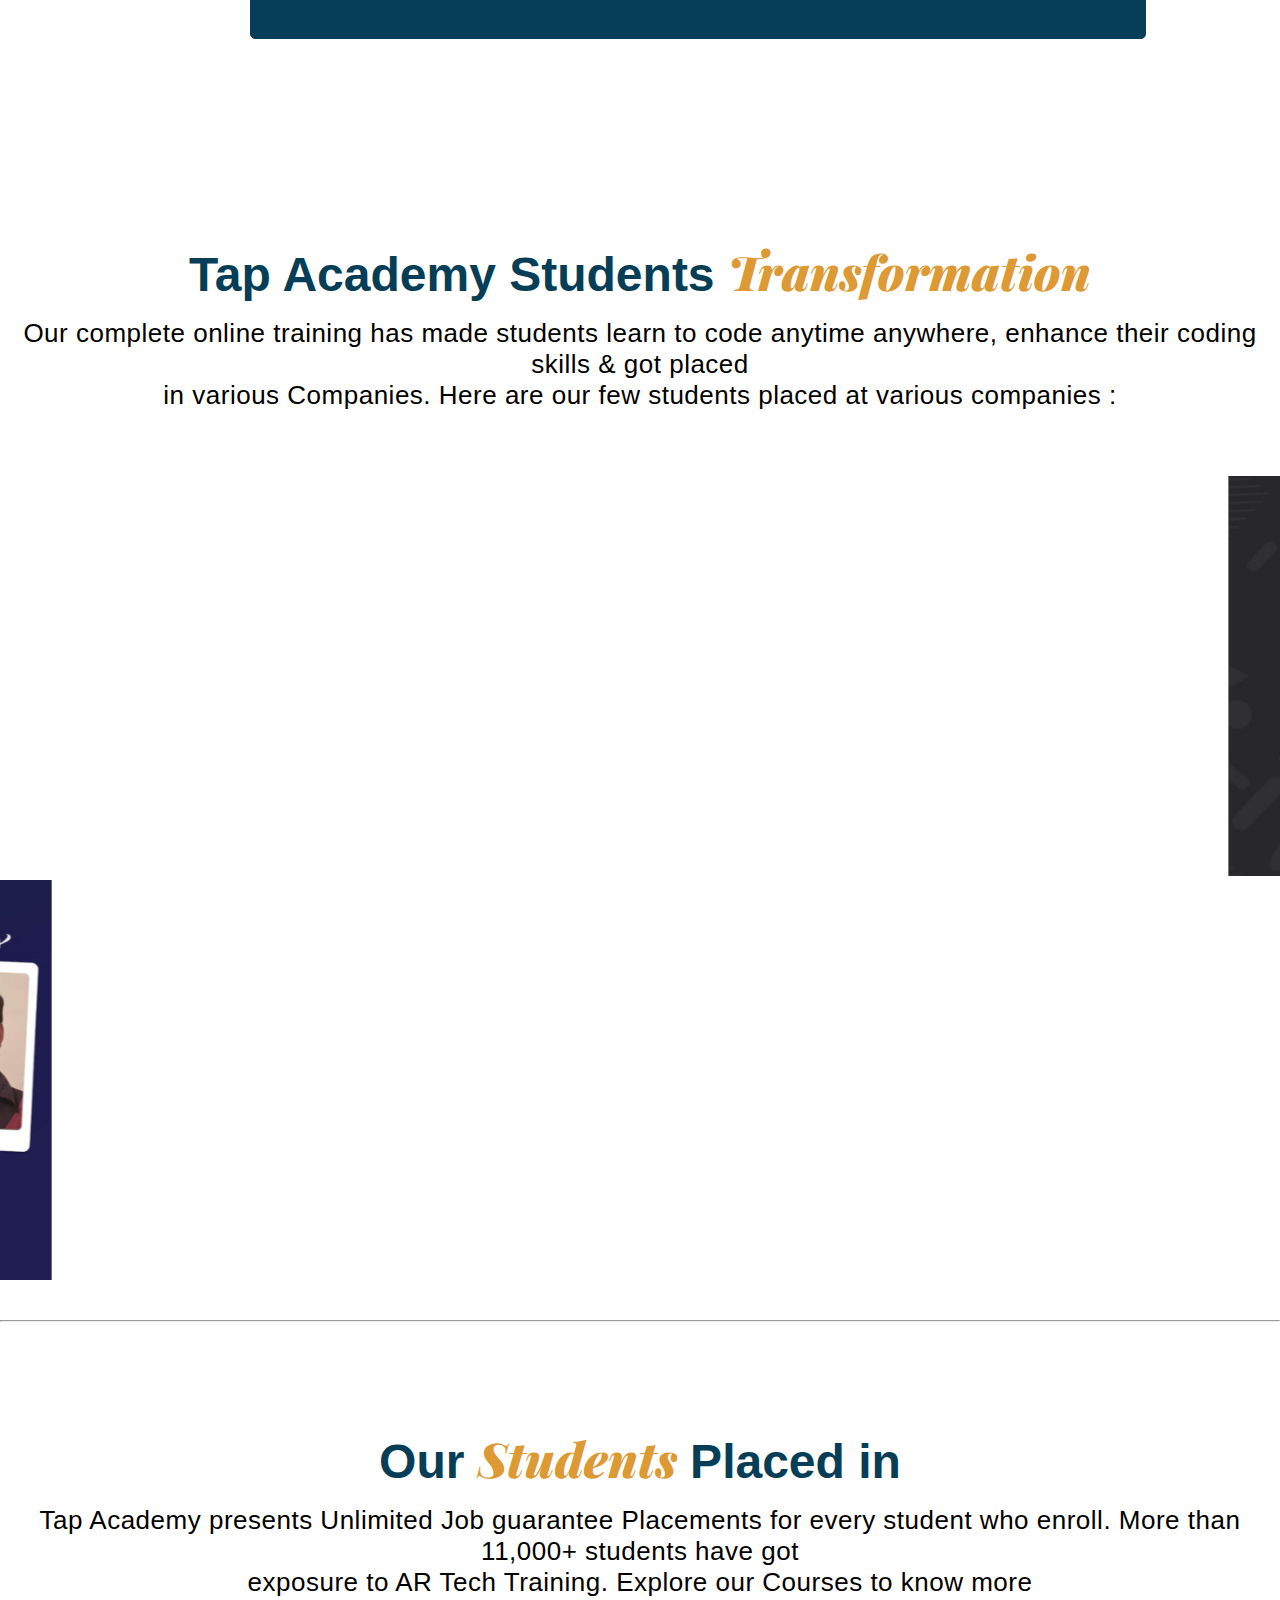
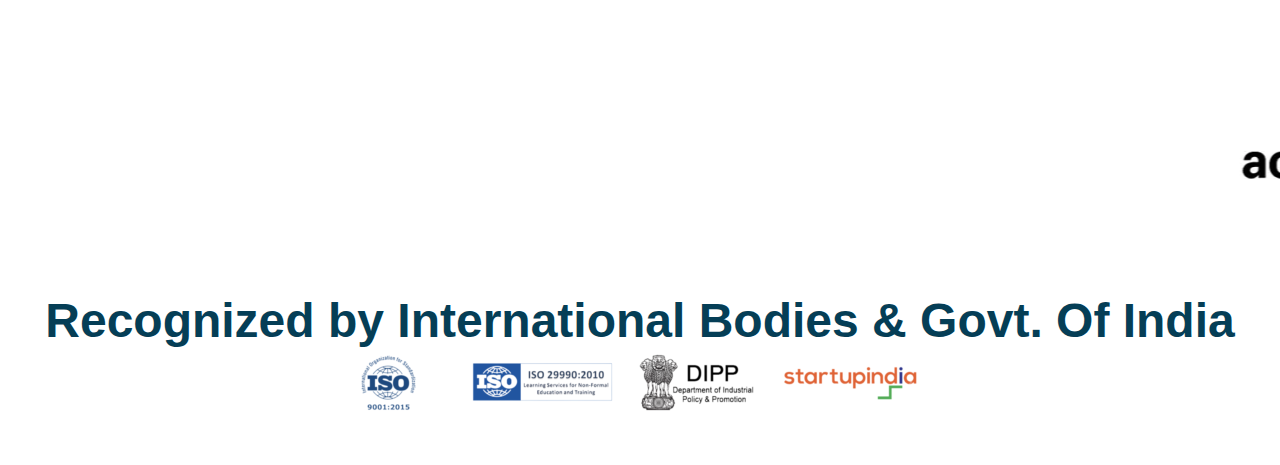
==== commit edd13347: "Update index.html" ====
--- a/index.html
+++ b/index.html
@@ -27,7 +27,7 @@
                 <div class="ele">
                     <ul class="container-ele">
                         <li class="header-ele">
-                            <img src="images/phone_icon.png" alt="" height="20px" width="20px"></li>
+                            <img src="phone_icon.png" alt="" height="20px" width="20px"></li>
                         <li class="header-ele"><a href="tel:08069878321">08069878321</a></li>
                     </ul>
                 </div>
@@ -35,7 +35,7 @@
             <div class="container-column">
                 <div class="ele">
                     <ul class="container-ele ele1">
-                        <li class="header-ele"><img src="images/mail_icon.png" alt="" height="20px" width="20px"></li>
+                        <li class="header-ele"><img src="mail_icon.png" alt="" height="20px" width="20px"></li>
                         <li class="header-ele"><a href="mailto:hello@thetapacademy.com">hello@thetapacademy.com</a></li>
                     </ul>
                 </div>
@@ -43,15 +43,15 @@
             <div class="container-column">
                 <div class="ele">
                     <div class="ele2">
-                        <span class="element"><a href="https://www.youtube.com/tapacademy"><img src="images/utube_icon.png" alt="" height="40px" width="40px"></a></span>
-                        <span class="element"><a href="https://www.instagram.com/tapacademy_online/"><img src="images/Instagram-Icon.png" alt="" height="35px" width="35px"></a></span>
+                        <span class="element"><a href="https://www.youtube.com/tapacademy"><img src="utube_icon.png" alt="" height="40px" width="40px"></a></span>
+                        <span class="element"><a href="https://www.instagram.com/tapacademy_online/"><img src="Instagram-Icon.png" alt="" height="35px" width="35px"></a></span>
                     </div>
                 </div>
             </div>
         </div>
     </header>
     <nav class="navBar">
-        <a href="index.html"><img src="images/tap_logo.png" alt="Tap academy" class="tapLogo"></a>
+        <a href="index.html"><img src="tap_logo.png" alt="Tap academy" class="tapLogo"></a>
         <ul class="navLink">
             <li class="navItems"><a href="index.html">Home</a></li>
             <li class="navItems"><a href="courses.html">Courses</a></li>
@@ -79,12 +79,12 @@
                 <div class="left-btns left-Container">
                     <div class="btn-leftOne">
                         <a href="https://thetapacademy.com/full-stack-live-workshop/">Attend a <b>Free</b> Demo
-                            <img src="images/video_img.png" alt="" width="30px" height="30px" >
+                            <img src="video_img.png" alt="" width="30px" height="30px" >
                         </a>
                     </div>
                     <div class="btn-leftTwo">
                         <a href="https://player.vimeo.com/video/645486190?playlist=645486190&muted=0&autoplay=0&loop=no&controls=1&start=&end=">
-                            <img src="images/video_icon.png" alt="" width="30px" height="30px">
+                            <img src="video_icon.png" alt="" width="30px" height="30px">
                             Watch Demo Video
                         </a>
                     </div>
@@ -102,7 +102,7 @@
                 <div class="card-items">
                     <a href="index.html">
                         <figure>
-                            <img src="images/laptop_img.png" alt="" height="70px" width="70px">
+                            <img src="laptop_img.png" alt="" height="70px" width="70px">
                             <figcaption>
                                 <h2>Personalized <br>
                                     Course Curriculum</h2>
@@ -117,7 +117,7 @@
                 <div class="card-items">
                     <a href="index.html">
                         <figure>
-                            <img src="images/briefcase_icon.png" alt="" height="70px" width="70px">
+                            <img src="briefcase_icon.png" alt="" height="70px" width="70px">
                             <figcaption>
                                 <h2>Placement <br>
                                 Opportunity</h2>
@@ -132,7 +132,7 @@
                 <div class="card-items">
                     <a href="index.html">
                         <figure>
-                            <img src="images/headphone_icon.png" alt="" height="70px" width="70px">
+                            <img src="headphone_icon.png" alt="" height="70px" width="70px">
                             <figcaption>
                                 <h2>
                                     1 : 1 Mentorship
